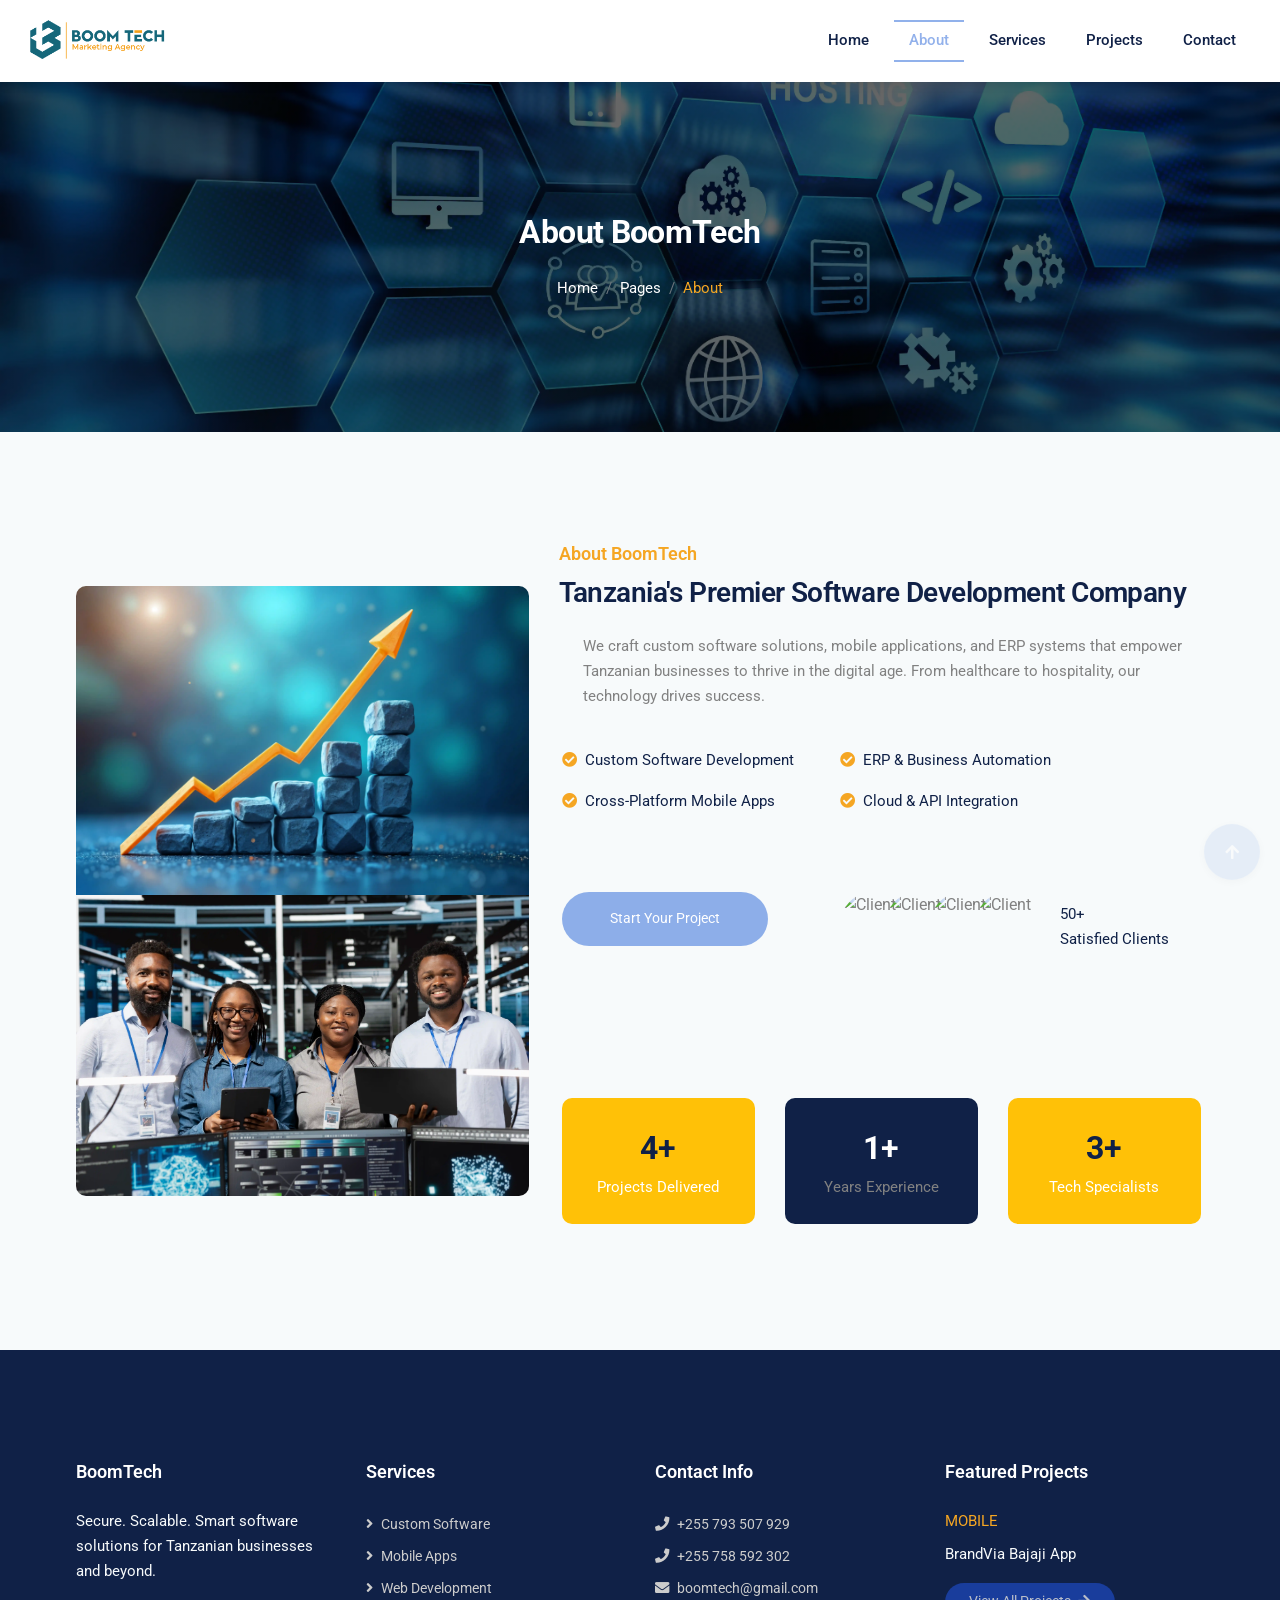
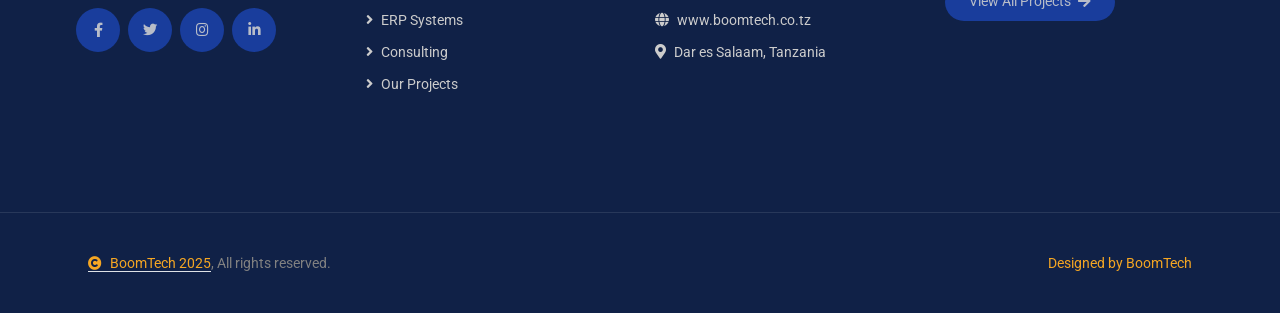
==== about.html @ 31d3eadc "Initial clean project" ====
<!DOCTYPE html>
<html lang="en">

<head>
    <meta charset="utf-8">
    <title>BoomTech - Software Development Company Tanzania</title>
    <meta content="width=device-width, initial-scale=1.0" name="viewport">
    <meta content="software development Tanzania, mobile apps, web development, ERP systems, custom software, BoomTech" name="keywords">
    <meta content="BoomTech provides custom software solutions, mobile applications, ERP systems, and web development for Tanzanian businesses in healthcare, education, hospitality, and more." name="description">

    <!-- Google Web Fonts -->
    <link rel="preconnect" href="https://fonts.googleapis.com">
    <link rel="preconnect" href="https://fonts.gstatic.com" crossorigin>
    <link href="https://fonts.googleapis.com/css2?family=Open+Sans:wght@400;500;600;700&family=Roboto:wght@400;500;700&display=swap" rel="stylesheet"> 

    <!-- Icon Font Stylesheet -->
    <link rel="stylesheet" href="https://use.fontawesome.com/releases/v5.15.4/css/all.css"/>
    <link href="https://cdn.jsdelivr.net/npm/bootstrap-icons@1.4.1/font/bootstrap-icons.css" rel="stylesheet">

    <!-- Libraries Stylesheet -->
    <link rel="stylesheet" href="https://cdnjs.cloudflare.com/ajax/libs/animate.css/4.1.1/animate.min.css"/>
    <link href="lib/animate/animate.min.css" rel="stylesheet">
    <link href="lib/owlcarousel/assets/owl.carousel.min.css" rel="stylesheet">
    <link href="lib/lightbox/css/lightbox.min.css" rel="stylesheet">

    <!-- Customized Bootstrap Stylesheet -->
    <link href="css/bootstrap.min.css" rel="stylesheet">

    <!-- Template Stylesheet -->
    <link href="css/style.css" rel="stylesheet">
</head>

<body>


    <!-- Spinner Start -->
    <div id="spinner" class="show bg-white position-fixed translate-middle w-100 vh-100 top-50 start-50 d-flex align-items-center justify-content-center">
        <div class="spinner-border text-primary" style="width: 3rem; height: 3rem;" role="status">
            <span class="sr-only">Loading...</span>
        </div>
    </div>
    <!-- Spinner End -->



    <!-- ====================== NAVBAR ====================== -->
    <div class="container-fluid sticky-top px-0">
        <div class="position-absolute bg-dark" style="left:0;top:0;width:100%;height:100%;"></div>
        <div class="container px-0">
            <nav class="navbar navbar-expand-lg navbar-dark bg-white py-3 px-4">
                <a href="index.html" class="navbar-brand p-0">
                    <img src="img/picha1.png" alt="BoomTech Logo" class="picha1">
                </a>
                <button class="navbar-toggler" type="button" data-bs-toggle="collapse" data-bs-target="#navbarCollapse">
                    <span class="fa fa-bars"></span>
                </button>
                <div class="collapse navbar-collapse" id="navbarCollapse">
                    <div class="navbar-nav ms-auto py-0">
                        <a href="index.html" class="nav-item nav-link">Home</a>
                        <a href="about.html" class="nav-item nav-link active">About</a>
                        <a href="service.html" class="nav-item nav-link">Services</a>
                        <a href="project.html" class="nav-item nav-link">Projects</a>
                        <a href="contact.html" class="nav-item nav-link">Contact</a>
                    </div>
                </div>
            </nav>
        </div>
    </div>
    <!-- ====================== NAVBAR END ====================== -->


<!-- Header Start -->
<div class="container-fluid bg-breadcrumb"
     style="
        background: linear-gradient(rgba(0,0,0,0.6), rgba(0,0,0,0.6)),
                    url('img/about-bg.webp') center center / cover no-repeat;
        min-height: 350px;
        width: 100%;
        display: flex;
        align-items: center;
        justify-content: center;
        position: relative;
     ">

    <!-- Content -->
    <div class="container text-center py-5"
         style="
            max-width: 900px;
            position: relative;
            z-index: 2;
         ">
        
        <h4 class="text-white display-4 mb-4 wow fadeInDown" data-wow-delay="0.1s">
            About BoomTech
        </h4>

        <ol class="breadcrumb justify-content-center mb-0 wow fadeInDown"
            data-wow-delay="0.3s"
            style="background: transparent;">
            <li class="breadcrumb-item"><a href="index.html" class="text-white">Home</a></li>
            <li class="breadcrumb-item"><a href="#" class="text-white">Pages</a></li>
            <li class="breadcrumb-item active text-primary">About</li>
        </ol>

    </div>
</div>
<!-- Header End -->


    <!-- About Start -->
    <div class="container-fluid about bg-light py-5">
        <div class="container py-5">
            <div class="row g-5 align-items-center">
                <div class="col-lg-6 col-xl-5 wow fadeInLeft" data-wow-delay="0.1s">
                    <div class="about-img">
                        <img src="img/about-3.webp" class="img-fluid w-100 rounded-top bg-white" alt="BoomTech Development">
                        <img src="img/about-2.webp" class="img-fluid w-100 rounded-bottom" alt="Software Solutions">
                    </div>
                </div>
                <div class="col-lg-6 col-xl-7 wow fadeInRight" data-wow-delay="0.3s">
                    <h4 class="text-primary">About BoomTech</h4>
                    <h1 class="display-5 mb-4">Tanzania's Premier Software Development Company</h1>
                    <p class="text ps-4 mb-4">We craft custom software solutions, mobile applications, and ERP systems that empower Tanzanian businesses to thrive in the digital age. From healthcare to hospitality, our technology drives success.</p>
                    <div class="row g-4 justify-content-between mb-5">
                        <div class="col-lg-6 col-xl-5">
                            <p class="text-dark"><i class="fas fa-check-circle text-primary me-1"></i> Custom Software Development</p>
                            <p class="text-dark mb-0"><i class="fas fa-check-circle text-primary me-1"></i> Cross-Platform Mobile Apps</p>
                        </div>
                        <div class="col-lg-6 col-xl-7">
                            <p class="text-dark"><i class="fas fa-check-circle text-primary me-1"></i> ERP & Business Automation</p>
                            <p class="text-dark mb-0"><i class="fas fa-check-circle text-primary me-1"></i> Cloud & API Integration</p>
                        </div>
                    </div>
                    <div class="row g-4 justify-content-between mb-5">
                        <div class="col-xl-5"><a href="contact.html" class="btn btn-primary rounded-pill py-3 px-5">Start Your Project</a></div>
                        <div class="col-xl-7 mb-5">
                            <div class="about-customer d-flex position-relative">
                                <img src="img/team-1.jpg" class="img-fluid btn-xl-square position-absolute" style="left: 0; top: 0;" alt="Client">
                                <img src="img/team-2.jpg" class="img-fluid btn-xl-square position-absolute" style="left: 45px; top: 0;" alt="Client">
                                <img src="img/team-3.jpg" class="img-fluid btn-xl-square position-absolute" style="left: 90px; top: 0;" alt="Client">
                                <img src="img/team-4.jpg" class="img-fluid btn-xl-square position-absolute" style="left: 135px; top: 0;" alt="Client">
                                <div class="position-absolute text-dark" style="left: 220px; top: 10px;">
                                    <p class="mb-0">50+</p>
                                    <p class="mb-0">Satisfied Clients</p>
                                </div>
                            </div>
                        </div>
                    </div>
                    <div class="row g-4 text-center align-items-center justify-content-center">
                        <div class="col-sm-4">
                            <div class="bg-primary rounded p-4">
                                <div class="d-flex align-items-center justify-content-center">
                                    <span class="counter-value fs-1 fw-bold text-dark" data-toggle="counter-up">25</span>
                                    <h4 class="text-dark fs-1 mb-0" style="font-weight: 600; font-size: 25px;">+</h4>
                                </div>
                                <div class="w-100 d-flex align-items-center justify-content-center">
                                    <p class="text-white mb-0">Projects Delivered</p>
                                </div>
                            </div>
                        </div>
                        <div class="col-sm-4">
                            <div class="bg-dark rounded p-4">
                                <div class="d-flex align-items-center justify-content-center">
                                    <span class="counter-value fs-1 fw-bold text-white" data-toggle="counter-up">5</span>
                                    <h4 class="text-white fs-1 mb-0" style="font-weight: 600; font-size: 25px;">+</h4>
                                </div>
                                <div class="w-100 d-flex align-items-center justify-content-center">
                                    <p class="mb-0">Years Experience</p>
                                </div>
                            </div>
                        </div>
                        <div class="col-sm-4">
                            <div class="bg-primary rounded p-4">
                                <div class="d-flex align-items-center justify-content-center">
                                    <span class="counter-value fs-1 fw-bold text-dark" data-toggle="counter-up">15</span>
                                    <h4 class="text-dark fs-1 mb-0" style="font-weight: 600; font-size: 25px;">+</h4>
                                </div>
                                <div class="w-100 d-flex align-items-center justify-content-center">
                                    <p class="text-white mb-0">Tech Specialists</p>
                                </div>
                            </div>
                        </div>
                    </div>
                </div>
            </div>
        </div>
    </div>
    <!-- About End -->

 

    <!-- Footer Start -->
    <div class="container-fluid footer py-5 wow fadeIn" data-wow-delay="0.2s">
        <div class="container py-5">
            <div class="row g-5">
                <div class="col-md-6 col-lg-6 col-xl-3">
                    <div class="footer-item d-flex flex-column">
                        <div class="footer-item">
                            <h4 class="text-white mb-4">BoomTech</h4>
                            <p class="text-light mb-4">Secure. Scalable. Smart software solutions for Tanzanian businesses and beyond.</p>
                            <div class="d-flex align-items-center">
                                <a class="btn btn-light btn-md-square me-2" href="#"><i class="fab fa-facebook-f"></i></a>
                                <a class="btn btn-light btn-md-square me-2" href="#"><i class="fab fa-twitter"></i></a>
                                <a class="btn btn-light btn-md-square me-2" href="https://instagram.com/brandingbay" target="_blank"><i class="fab fa-instagram"></i></a>
                                <a class="btn btn-light btn-md-square me-0" href="#"><i class="fab fa-linkedin-in"></i></a>
                            </div>
                        </div>
                    </div>
                </div>
                <div class="col-md-6 col-lg-6 col-xl-3">
                    <div class="footer-item d-flex flex-column">
                        <h4 class="text-white mb-4">Services</h4>
                        <a href="service.html"><i class="fas fa-angle-right me-2"></i>Custom Software</a>
                        <a href="service.html"><i class="fas fa-angle-right me-2"></i>Mobile Apps</a>
                        <a href="service.html"><i class="fas fa-angle-right me-2"></i>Web Development</a>
                        <a href="service.html"><i class="fas fa-angle-right me-2"></i>ERP Systems</a>
                        <a href="service.html"><i class="fas fa-angle-right me-2"></i>Consulting</a>
                        <a href="project.html"><i class="fas fa-angle-right me-2"></i>Our Projects</a>
                    </div>
                </div>
                <div class="col-md-6 col-lg-6 col-xl-3">
                    <div class="footer-item d-flex flex-column">
                        <h4 class="text-white mb-4">Contact Info</h4>
                        <a href="tel:+255743157929"><i class="fas fa-phone me-2"></i>+255 793 507 929</a>
                        <a href="tel:+255758592302"><i class="fas fa-phone me-2"></i>+255 758 592 302</a>
                        <a href="mailto:boomtech@gmail.com"><i class="fas fa-envelope me-2"></i>boomtech@gmail.com</a>
                        <a href="https://www.boomtech.co.tz" target="_blank"><i class="fas fa-globe me-2"></i>www.boomtech.co.tz</a>
                        <a href="#" class="mb-3"><i class="fas fa-map-marker-alt me-2"></i>Dar es Salaam, Tanzania</a>
                    </div>
                </div>
                <div class="col-md-6 col-lg-6 col-xl-3">
                    <div class="footer-item-post d-flex flex-column">
                        <h4 class="text-white mb-4">Featured Projects</h4>
                        <div class="d-flex flex-column mb-3">
                            <p class="text-uppercase text-primary mb-2">Mobile</p>
                            <a href="project.html" class="text-light">BrandVia Bajaji App</a>
                        </div>
                       
                        <div class="footer-btn text-start">
                            <a href="project.html" class="btn btn-light rounded-pill px-4">View All Projects <i class="fas fa-arrow-right ms-1"></i></a>
                        </div>
                    </div>
                </div>
            </div>
        </div>
    </div>
    <!-- Footer End -->

    <!-- Copyright Start -->
    <div class="container-fluid copyright py-4">
        <div class="container">
            <div class="row g-4 align-items-center">
                <div class="col-md-6 text-center text-md-start mb-md-0">
                    <span class="text-body"><a href="#" class="border-bottom text-primary"><i class="fas fa-copyright me-2"></i>BoomTech 2025</a>, All rights reserved.</span>
                </div>
                <div class="col-md-6 text-center text-md-end text-body">
                    <span class="text-primary">Designed by BoomTech</span>
                </div>
            </div>
        </div>
    </div>
    <!-- Copyright End -->

    <!-- Back to Top -->
    <a href="#" class="btn btn-primary btn-lg-square back-to-top"><i class="fas fa-arrow-up"></i></a>   

    <!-- JavaScript Libraries -->
    <script src="https://ajax.googleapis.com/ajax/libs/jquery/3.6.4/jquery.min.js"></script>
    <script src="https://cdn.jsdelivr.net/npm/bootstrap@5.0.0/dist/js/bootstrap.bundle.min.js"></script>
    <script src="lib/wow/wow.min.js"></script>
    <script src="lib/easing/easing.min.js"></script>
    <script src="lib/waypoints/waypoints.min.js"></script>
    <script src="lib/counterup/counterup.min.js"></script>
    <script src="lib/owlcarousel/owl.carousel.min.js"></script>
    <script src="lib/lightbox/js/lightbox.min.js"></script>
    
    <!-- Template Javascript -->
    <script src="js/main.js"></script>
</body>

</html>
---- css/style.css ----
/*** Spinner Start ***/
.picha1 {
    height: 50px;
    width: auto;
    max-height: 60px;
    object-fit: contain;
    transition: height 0.3s ease;
}

@media (max-width: 768px) {
    .picha1 {
        height: 40px;
        max-height: 50px;
    }
}
/*** Spinner End ***/

#spinner {
    opacity: 0;
    visibility: hidden;
    transition: opacity .5s ease-out, visibility 0s linear .5s;
    z-index: 99999;
    position: fixed;
    top: 0;
    left: 0;
    width: 100%;
    height: 100%;
    background: rgba(255, 255, 255, 0.9);
    display: flex;
    align-items: center;
    justify-content: center;
}

#spinner.show {
    visibility: visible;
    opacity: 1;
    transition: opacity .5s ease-out, visibility 0s linear 0s;
}

.back-to-top {
    position: fixed;
    right: 20px;
    bottom: 20px;
    width: 45px;
    height: 45px;
    display: flex;
    align-items: center;
    justify-content: center;
    background: var(--bs-primary);
    color: white;
    border-radius: 50%;
    font-size: 1.1rem;
    transition: 0.5s;
    z-index: 99;
    box-shadow: 0 2px 10px rgba(0,0,0,0.2);
}

.back-to-top:hover {
    background: var(--bs-dark);
    transform: translateY(-3px);
}

/*** Button Start ***/
/* Override primary color to orange */
:root {
    --bs-primary: #2564d880 !important;
}

.btn {
    font-weight: 600;
    transition: .5s;
    font-size: 0.9rem;
    padding: 0.5rem 1.2rem;
    border-radius: 50px;
}

.btn-square { width: 32px; height: 32px; }
.btn-sm-square { width: 34px; height: 34px; }
.btn-md-square { width: 44px; height: 44px; }
.btn-lg-square { width: 56px; height: 56px; }
.btn-xl-square { width: 66px; height: 66px; }

.btn-square,
.btn-sm-square,
.btn-md-square,
.btn-lg-square,
.btn-xl-square {
    padding: 0;
    display: flex;
    align-items: center;
    justify-content: center;
    font-weight: normal;
    border-radius: 50%;
    font-size: 1rem;
}

.btn.btn-primary,
.btn.btn-dark,
.btn.btn-light {
    font-family: 'Roboto', sans-serif;
    border: none;
    font-weight: 400;
    transition: 0.5s;
}

.btn.btn-primary { background: var(--bs-primary) !important; color: white !important; }
.btn.btn-primary:hover { background: var(--bs-dark) !important; color: white !important; }

.btn.btn-dark { background: var(--bs-dark) !important; color: white !important; }
.btn.btn-dark:hover { background: white !important; color: var(--bs-dark) !important; }

.btn.btn-light { background: var(--bs-primary) !important; color: white !important; }
.btn.btn-light:hover { background: white !important; color: var(--bs-dark) !important; }
/*** Button End ***/

/*** Topbar Start ***/
.topbar {
    width: 100vw;
    margin-left: calc(-50vw + 50%);
    left: 50%;
    transform: translateX(-50%);
    padding: 8px 20px;
    background: var(--bs-dark) !important;
    display: flex;
    align-items: center;
    justify-content: space-between;
    z-index: 1000;
    color: white;
    font-size: 0.85rem;
}

.topbar .contact-info {
    display: flex;
    align-items: center;
    gap: 15px;
    flex-wrap: wrap;
}

.topbar .contact-info i {
    color: var(--bs-primary);
    margin-right: 6px;
    font-size: 1rem;
}

.topbar .social-links {
    display: flex;
    gap: 12px;
}

.topbar .social-links a {
    color: rgba(255, 255, 255, 0.7);
    font-size: 1.05rem;
    transition: all 0.3s;
    opacity: 0.8;
}

.topbar .social-links a:hover {
    color: var(--bs-primary);
    opacity: 1;
}

@media (max-width: 768px) {
    .topbar {
        flex-direction: column;
        text-align: center;
        padding: 12px 15px;
        gap: 10px;
    }
    .topbar .contact-info,
    .topbar .social-links {
        justify-content: center;
        width: 100%;
    }
}
/*** Topbar End ***/

/*** Navbar ***/
.sticky-top,
.sticky-top .container {
    transition: 0.5s !important;
}

.navbar {
    background: white !important;
    padding: 15px 0;
    box-shadow: 0 2px 10px rgba(0,0,0,0.1);
}

.navbar .navbar-brand {
    margin: 0;
    padding: 0;
}

.navbar .navbar-nav .nav-link {
    color: var(--bs-dark) !important;
    font-weight: 500;
    padding: 8px 15px !important;
    font-size: 0.95rem;
}

.navbar .nav-item {
    margin: 0 5px !important;
    position: relative;
}

.navbar .nav-item::before,
.navbar .nav-item::after {
    content: "";
    position: absolute;
    width: 0;
    height: 0;
    border: 0px solid var(--bs-primary);
    transition: 0.5s;
}

.navbar .nav-item::before { top: 0; left: 0; }
.navbar .nav-item::after { bottom: 0; right: 0; }

.navbar .nav-item:hover::before,
.navbar .nav-item:hover::after,
.navbar .nav-item.active::before,
.navbar .nav-item.active::after {
    width: 100%;
    border-width: 1px;
}

.navbar .nav-link:hover,
.navbar .nav-link.active {
    color: var(--bs-primary) !important;
}

.navbar .dropdown-toggle::after {
    border: none;
    content: "\f107" !important;
    font-family: "Font Awesome 5 Free";
    font-weight: 600;
    vertical-align: middle;
}

@media (min-width: 992px) {
    .navbar .dropdown-menu {
        display: block;
        visibility: hidden;
        opacity: 0;
        top: 100%;
        margin-top: 20px !important;
        transform: rotateX(-75deg);
        transform-origin: 0% 0%;
        transition: .5s;
        border-radius: 10px;
        border: 0;
        z-index: 9;
    }
    .navbar .nav-item:hover .dropdown-menu {
        visibility: visible;
        opacity: 1;
        transform: rotateX(0deg);
        background: var(--bs-light) !important;
    }
}

@media (max-width: 991px) {
    .navbar .nav-link {
        margin: 8px 0 !important;
        text-align: center;
        font-size: 0.95rem;
    }
    .navbar-collapse {
        background: white;
        margin-top: 15px;
        padding: 15px;
        border-radius: 10px;
        box-shadow: 0 5px 15px rgba(0,0,0,0.1);
    }
    .navbar .dropdown-menu {
        margin-top: 10px !important;
        background: #f8f9fa !important;
    }
}

.navbar .navbar-toggler {
    padding: 8px 12px;
    background: var(--bs-primary);
    color: white;
    border: none;
    border-radius: 5px;
    font-size: 1.1rem;
}

#searchModal .modal-content {
    background: rgba(250, 250, 250, .6);
    border-radius: 15px;
}
/*** Navbar End ***/

/*** Carousel Header Start ***/
.header-carousel .header-carousel-item {
    position: relative;
    overflow: hidden;
    min-height: 70vh;
}

.header-carousel-item img {
    width: 100%;
    height: 100%;
    object-fit: cover;
}

.header-carousel .carousel-caption {
    position: absolute;
    top: 50%;
    left: 5%;
    transform: translateY(-50%);
    width: 90%;
    max-width: 700px;
    text-align: left;
    z-index: 9;
    padding: 15px 0;
}

.header-carousel .carousel-caption h1 {
    font-size: clamp(1.65rem, 4vw, 2.5rem);
    font-weight: 700;
    margin-bottom: 0.875rem;
    line-height: 1.25;
    color: #fff;
    letter-spacing: -0.02em;
    text-align: left;
}

.header-carousel .carousel-caption p {
    font-size: clamp(0.9rem, 2.2vw, 1rem);
    margin-bottom: 1.25rem;
    line-height: 1.6;
    color: #f4f4f4;
    word-wrap: break-word;
    overflow-wrap: break-word;
    hyphens: auto;
    text-align: left;
}

.header-carousel .carousel-caption .btn {
    font-size: clamp(0.75rem, 1.6vw, 0.85rem) !important;
    padding: 0.45rem 1.1rem !important;
    margin-right: 0.5rem;
    margin-bottom: 0.5rem;
}

/* Owl navigation buttons */
.owl-prev, .owl-next {
    position: absolute;
    top: 50%;
    transform: translateY(-50%);
    width: 60px;
    height: 60px;
    background: rgba(245, 166, 35, 0.7) !important;
    color: white !important;
    border-radius: 50%;
    display: flex;
    align-items: center;
    justify-content: center;
    font-size: 1.5rem;
    transition: 0.5s;
    z-index: 10;
    opacity: 0.8;
    backdrop-filter: blur(5px);
}

.owl-prev { left: 30px; }
.owl-next { right: 30px; }
.owl-prev:hover, .owl-next:hover { 
    background: rgba(16, 33, 71, 0.8) !important;
    opacity: 1;
}

/* Tablets */
@media (max-width: 992px) {
    .header-carousel .header-carousel-item { min-height: 55vh; }
    .carousel-caption { left: 5%; width: 90%; }
    .header-carousel .carousel-caption h1 { font-size: clamp(1.5rem, 4vw, 2rem); }
    .header-carousel .carousel-caption p { font-size: clamp(0.85rem, 2vw, 0.95rem); }
    .header-carousel .carousel-caption .btn { 
        font-size: 0.75rem !important; 
        padding: 0.4rem 0.95rem !important; 
    }
    .owl-prev, .owl-next { 
        width: 50px; 
        height: 50px; 
        font-size: 1.2rem;
        opacity: 0.8;
    }
    .owl-prev { left: 15px; }
    .owl-next { right: 15px; }
}

/* Mobile - UPDATED HEIGHT AND POSITIONING */
@media (max-width: 768px) {
    .header-carousel .header-carousel-item { 
        min-height: 50vh !important;
        height: auto;
    }
    
    .header-carousel-item img {
        height: 100% !important;
        min-height: 50vh;
        object-fit: cover;
    }
    
    /* Move text to bottom and remove background */
    .header-carousel .carousel-caption {
        top: auto !important;
        bottom: 10% !important;
        transform: none !important;
        left: 5%;
        width: 90%;
        padding: 0 !important;
    }
    
    /* Remove background and border completely */
    .header-carousel .carousel-caption-inner {
        padding: 0 !important;
        background: transparent !important;
        border-radius: 0 !important;
        backdrop-filter: none !important;
    }
    
    .header-carousel .carousel-caption h1 { 
        font-size: clamp(1.4rem, 4.5vw, 1.8rem) !important;
        margin-bottom: 0.75rem !important;
        text-shadow: 2px 2px 4px rgba(0,0,0,0.5);
    }
    
    .header-carousel .carousel-caption p { 
        font-size: clamp(0.85rem, 3vw, 0.95rem) !important;
        margin-bottom: 1rem !important;
        line-height: 1.5;
        text-shadow: 1px 1px 3px rgba(0,0,0,0.5);
    }
    
    /* Smaller, slightly rounded buttons */
    .header-carousel .carousel-caption .btn { 
        font-size: 0.75rem !important; 
        padding: 0.35rem 0.9rem !important; 
        border-radius: 20px !important;
        margin-right: 0.4rem;
        margin-bottom: 0.4rem;
        line-height: 1.3;
        display: inline-block;
        width: auto;
    }
}

/* Extra small phones */
@media (max-width: 576px) {
    .header-carousel .header-carousel-item { 
        min-height: 45vh !important;
    }
    
    .header-carousel .carousel-caption {
        bottom: 8% !important;
    }
    
    .header-carousel .carousel-caption h1 { 
        font-size: clamp(1.3rem, 5vw, 1.6rem) !important;
        margin-bottom: 0.5rem !important;
    }
    
    .header-carousel .carousel-caption p { 
        font-size: clamp(0.8rem, 3.2vw, 0.9rem) !important;
        margin-bottom: 0.8rem !important;
    }
    
    .header-carousel .carousel-caption .btn { 
        font-size: 0.7rem !important; 
        padding: 0.3rem 0.8rem !important; 
        border-radius: 18px !important;
        margin-right: 0.3rem;
        margin-bottom: 0.3rem;
    }
}

/* Very small phones */
@media (max-width: 480px) {
    .header-carousel .header-carousel-item { 
        min-height: 40vh !important;
    }
    
    .header-carousel .carousel-caption {
        bottom: 5% !important;
    }
    
    .header-carousel .carousel-caption .btn { 
        font-size: 0.65rem !important; 
        padding: 0.25rem 0.7rem !important; 
        border-radius: 15px !important;
        display: inline-block;
        width: auto;
        max-width: 48%;
    }
}

/* Tablet specific improvements */
@media (min-width: 768px) and (max-width: 992px) {
    .service-item, .team-item, .blog-item {
        margin-bottom: 30px;
    }
    .carousel-caption { left: 3% !important; width: 94% !important; }
}

/*** Carousel End ***/

/*** Animations - LIGHTWEIGHT & FAST ***/
.header-carousel .header-carousel-item::after {
    content: "";
    position: absolute;
    width: 100%;
    height: 100%;
    top: 0;
    left: 0;
    background: rgba(0, 0, 0, 0.4);
    z-index: 1 !important;
}

/* Single lightweight animation */
.header-carousel .header-carousel-item::before {
    content: "";
    position: absolute;
    width: 150px;
    height: 150px;
    top: -30px;
    right: -30px;
    border-radius: 50%;
    border: 25px solid rgba(245, 166, 35, 0.1);
    animation: simplePulse 6s ease-in-out infinite;
    background: transparent;
    z-index: 2 !important;
}

@keyframes simplePulse {
    0%, 100% { 
        transform: scale(1) rotate(0deg);
        opacity: 0.2;
    }
    50% { 
        transform: scale(1.1) rotate(180deg);
        opacity: 0.4;
    }
}

/* Remove all heavy animations for performance */
.header-carousel .header-carousel-item-img-1::before,
.header-carousel .header-carousel-item-img-2::before,
.header-carousel .header-carousel-item-img-3::before,
.header-carousel .header-carousel-item-img-1::after,
.header-carousel .header-carousel-item-img-2::after,
.header-carousel .header-carousel-item-img-3::after {
    display: none !important;
}

/* Remove animations on mobile for best performance */
@media (max-width: 768px) {
    .header-carousel .header-carousel-item::before {
        display: none !important;
    }
}
/*** Animations End ***/

/*** Images - Responsive & Sharp ***/
img {
    max-width: 100%;
    height: auto;
    display: block;
    object-fit: cover;
}

.service-img img,
.project-img img,
.blog-item .project-img img,
.team-img img {
    width: 100%;
    height: 280px;
    object-fit: cover;
    transition: transform 0.5s ease;
}

.service .service-item:hover .service-img img,
.project .project-carousel .project-item:hover .project-img img,
.blog .blog-item:hover .project-img img {
    transform: scale(1.1);
}

/*** Grid & Spacing ***/
.container, .container-fluid {
    padding-left: 15px;
    padding-right: 15px;
}

.row > * {
    padding: 15px;
}

@media (max-width: 768px) {
    .col-lg-4, .col-lg-3, .col-md-6 {
        margin-bottom: 30px;
    }
    .container { padding-left: 10px; padding-right: 10px; }
}

/* About Section Customer Images */
.about-customer {
    min-height: 80px;
    overflow-x: auto;
    overflow-y: hidden;
    padding-bottom: 10px;
}

.about-customer img {
    position: relative !important;
    left: auto !important;
    margin-right: 10px;
    flex-shrink: 0;
}

@media (min-width: 576px) {
    .about-customer {
        overflow: visible;
    }
    .about-customer img {
        position: absolute !important;
    }
    .about-customer img:nth-child(1) { left: 0 !important; }
    .about-customer img:nth-child(2) { left: 45px !important; }
    .about-customer img:nth-child(3) { left: 90px !important; }
    .about-customer img:nth-child(4) { left: 135px !important; }
}

@media (max-width: 575px) {
    .about-customer {
        display: flex;
        flex-direction: row;
        align-items: center;
    }
    .about-customer > div.position-absolute {
        position: relative !important;
        left: auto !important;
        top: auto !important;
        margin-left: 10px;
    }
}

/*** Typography ***/
body {
    font-family: 'Roboto', sans-serif;
    line-height: 1.65;
    font-size: 0.95rem;
}

h1 { font-size: 2rem; margin-bottom: 0.875rem; font-weight: 700; line-height: 1.2; letter-spacing: -0.02em; }
h2 { font-size: 1.65rem; margin-bottom: 0.75rem; font-weight: 600; line-height: 1.25; letter-spacing: -0.01em; }
h3 { font-size: 1.35rem; margin-bottom: 0.625rem; font-weight: 600; line-height: 1.3; }
h4 { font-size: 1.1rem; margin-bottom: 0.5rem; font-weight: 600; line-height: 1.35; }
h5 { font-size: 1rem; margin-bottom: 0.5rem; font-weight: 600; line-height: 1.4; }
h6 { font-size: 0.9rem; margin-bottom: 0.5rem; font-weight: 600; line-height: 1.4; }
p  { font-size: 0.95rem; margin-bottom: 1rem; line-height: 1.65; }

.display-1 { font-size: 3rem !important; line-height: 1.15; font-weight: 700; letter-spacing: -0.03em; }
.display-4 { font-size: 2rem !important; line-height: 1.2; font-weight: 700; letter-spacing: -0.02em; }
.display-5 { font-size: 1.75rem !important; line-height: 1.25; font-weight: 600; }

@media (max-width: 768px) {
    h1 { font-size: 1.65rem; }
    h2 { font-size: 1.35rem; }
    h3 { font-size: 1.15rem; }
    h4 { font-size: 1rem; }
    h5 { font-size: 0.95rem; }
    h6 { font-size: 0.85rem; }
    p  { font-size: 0.9rem; }
    .display-1 { font-size: 2rem !important; }
    .display-4 { font-size: 1.65rem !important; }
    .display-5 { font-size: 1.5rem !important; }
}

/*** Footer ***/
.footer {
    background: var(--bs-dark);
    color: #ccc;
    padding: 50px 0 20px;
}

.footer h4 {
    font-size: 1.1rem;
    font-weight: 600;
    margin-bottom: 1.25rem;
    color: #fff;
}

.footer .footer-item a {
    color: #ccc;
    transition: 0.3s;
    line-height: 32px;
    font-size: 0.9rem;
}

.footer .footer-item a:hover {
    color: var(--bs-primary);
    letter-spacing: 1px;
}

/* Social Media Icons */
.footer .btn-light,
.footer .btn-primary,
.team-item .btn-primary,
.topbar .btn-primary,
.topbar .btn-square {
    opacity: 0.7;
    transition: all 0.3s ease;
    background: rgba(35, 91, 245, 0.7) !important;
}

.footer .btn-light:hover,
.footer .btn-primary:hover,
.team-item .btn-primary:hover,
.topbar .btn-primary:hover,
.topbar .btn-square:hover {
    opacity: 1;
    transform: translateY(-2px);
    background: rgba(35, 74, 245, 0.9) !important;
}

.team-icon .btn-primary {
    opacity: 0.7;
    background: rgba(35, 91, 245, 0.7) !important;
    backdrop-filter: blur(5px);
}

.team-icon .btn-primary:hover {
    opacity: 1;
    background: rgba(35, 84, 245, 0.9) !important;
}

.copyright {
    border-top: 1px solid rgba(255,255,255,0.1);
    background: var(--bs-dark) !important;
    padding: 15px 0;
    font-size: 0.85rem;
    text-align: center;
}

@media (max-width: 768px) {
    .footer .col-md-4, .footer .col-md-3 {
        margin-bottom: 30px;
    }
}

/* Contact Page Map Responsive */
@media (max-width: 768px) {
    #map {
        height: 350px !important;
    }
}

@media (max-width: 576px) {
    #map {
        height: 300px !important;
    }
}

/* Navbar buttons responsive */
@media (max-width: 991px) {
    .navbar .d-flex.align-items-center {
        flex-direction: column;
        width: 100%;
        margin-top: 15px;
    }
    .navbar .d-flex.align-items-center .btn {
        width: 100%;
        margin: 5px 0;
    }
}

/* Form responsive improvements */
@media (max-width: 768px) {
    .form-floating {
        margin-bottom: 1rem;
    }
    .contact-highlight {
        padding: 20px !important;
    }
}

/* Service cards responsive spacing */
@media (min-width: 768px) and (max-width: 992px) {
    .service .row {
        justify-content: center;
    }
    .service-item {
        max-width: 100%;
    }
}

/* Button responsive improvements */
@media (max-width: 576px) {
    .btn {
        padding: 0.5rem 1rem;
        font-size: 0.85rem;
    }
    .btn-lg, .btn-xl {
        padding: 0.6rem 1.2rem;
        font-size: 0.95rem;
    }
}

/* Image responsive improvements */
@media (max-width: 768px) {
    .service-img img,
    .project-img img,
    .blog-item .project-img img,
    .team-img img {
        height: 220px;
    }
}

/* Stats cards responsive */
@media (max-width: 576px) {
    .col-sm-4 {
        margin-bottom: 15px;
    }
}

/* Carousel buttons on mobile */
@media (max-width: 768px) {
    .owl-prev, .owl-next {
        width: 40px !important;
        height: 40px !important;
        font-size: 1rem !important;
        opacity: 0.8;
    }
    .owl-prev { left: 10px !important; }
    .owl-next { right: 10px !important; }
}

/* Text overflow prevention */
@media (max-width: 768px) {
    h1, h2, h3, h4, h5, h6 {
        word-wrap: break-word;
        overflow-wrap: break-word;
    }
    .display-1, .display-4 {
        font-size: clamp(1.35rem, 5vw, 2rem) !important;
    }
}

/* Bootstrap font-size utilities */
.fs-1 { font-size: 2rem !important; }
.fs-2 { font-size: 1.65rem !important; }
.fs-3 { font-size: 1.35rem !important; }
.fs-4 { font-size: 1.1rem !important; }
.fs-5 { font-size: 0.95rem !important; }
.fs-6 { font-size: 0.85rem !important; }

.small {
    font-size: 0.85rem !important;
    line-height: 1.5;
}

@media (max-width: 768px) {
    .fs-1 { font-size: 1.65rem !important; }
    .fs-2 { font-size: 1.35rem !important; }
    .fs-3 { font-size: 1.15rem !important; }
    .fs-4 { font-size: 1rem !important; }
    .fs-5 { font-size: 0.9rem !important; }
    .fs-6 { font-size: 0.8rem !important; }
    .small { font-size: 0.8rem !important; }
}

/* Additional typography refinements */
.service-content h4,
.project-content h4,
.blog-item h4,
.team-content h4 {
    font-size: 1.1rem;
    line-height: 1.4;
}

.service-content p,
.project-content p,
.blog-item p {
    font-size: 0.9rem;
    line-height: 1.6;
}

@media (max-width: 768px) {
    .service-content h4,
    .project-content h4,
    .blog-item h4,
    .team-content h4 {
        font-size: 1rem;
    }
    
    .service-content p,
    .project-content p,
    .blog-item p {
        font-size: 0.85rem;
    }
}

/*** Global Reset ***/
* {
    box-sizing: border-box;
    margin: 0;
    padding: 0;
}

a { text-decoration: none; }
ul { list-style: none; }



/* --- BOOM TECH PROFESSIONAL FINAL REFINEMENTS --- */

:root {
    --brand-teal: #007B9D;    /* Main Teal */
    --brand-petrol: #003B4F;  /* Dark Blue */
    --brand-orange: #F48C24;  /* Energy Orange */
}

/* Color Helpers */
.text-teal { color: var(--brand-teal) !important; }
.text-petrol { color: var(--brand-petrol) !important; }
.text-orange { color: var(--brand-orange) !important; }

/* About Section Frames */
.about-img-container {
    position: relative;
    padding: 0 30px 30px 0;
}

.about-img-frame {
    position: relative;
    z-index: 2;
}

.about-img-frame::before {
    content: '';
    position: absolute;
    top: 30px;
    left: 30px;
    width: 100%;
    height: 100%;
    border: 12px solid var(--brand-teal);
    z-index: -1;
    border-radius: 4px;
}

/* Glassmorphism Badge */
.experience-glass-card {
    position: absolute;
    bottom: -10px;
    right: 40px;
    background: rgba(255, 255, 255, 0.85);
    backdrop-filter: blur(15px);
    border: 1px solid rgba(0, 123, 157, 0.2);
    padding: 25px 35px;
    border-radius: 12px;
    z-index: 10;
}

.glass-num {
    font-size: 2.8rem;
    font-weight: 800;
    color: var(--brand-teal);
    line-height: 1;
    margin-right: 15px;
}

.glass-text {
    font-size: 0.85rem;
    font-weight: 700;
    color: var(--brand-petrol);
    text-transform: uppercase;
    line-height: 1.2;
}

/* Value Icons */
.value-icon-wrap {
    width: 45px;
    height: 45px;
    background: var(--brand-teal);
    color: white;
    border-radius: 50%;
    display: flex;
    align-items: center;
    justify-content: center;
    font-size: 1.1rem;
    box-shadow: 0 4px 15px rgba(0, 123, 157, 0.2);
}

/* Service Card Refresh */
.modern-service-card {
    background: #ffffff;
    border-radius: 12px;
    border: 1px solid rgba(0, 59, 79, 0.05);
    transition: all 0.4s ease;
    overflow: hidden;
}

.modern-service-card:hover {
    transform: translateY(-10px);
    box-shadow: 0 20px 40px rgba(0, 59, 79, 0.1) !important;
    border-color: var(--brand-teal);
}

.card-img-top {
    position: relative;
    overflow: hidden;
    height: 180px;
}

.card-img-top img {
    width: 100%;
    height: 100%;
    object-fit: cover;
    transition: 0.6s ease;
}

.modern-service-card:hover .card-img-top img {
    transform: scale(1.15);
    filter: brightness(0.6);
}

.card-icon-overlay {
    position: absolute;
    top: 50%;
    left: 50%;
    transform: translate(-50%, -50%) scale(0);
    width: 55px;
    height: 55px;
    background: var(--brand-orange);
    color: white;
    border-radius: 50%;
    display: flex;
    align-items: center;
    justify-content: center;
    font-size: 1.4rem;
    transition: 0.4s;
    z-index: 5;
}

.modern-service-card:hover .card-icon-overlay {
    transform: translate(-50%, -50%) scale(1);
}

.service-link {
    color: var(--brand-teal);
    font-weight: 700;
    text-decoration: none;
    font-size: 0.9rem;
    transition: 0.3s;
}

.service-link:hover {
    color: var(--brand-orange);
}

/* Button & Shadow */
.btn-teal-solid {
    background: var(--brand-teal);
    color: white;
    border: none;
    transition: 0.3s;
}

.btn-teal-solid:hover {
    background: var(--brand-petrol);
    color: white;
    transform: translateY(-2px);
}
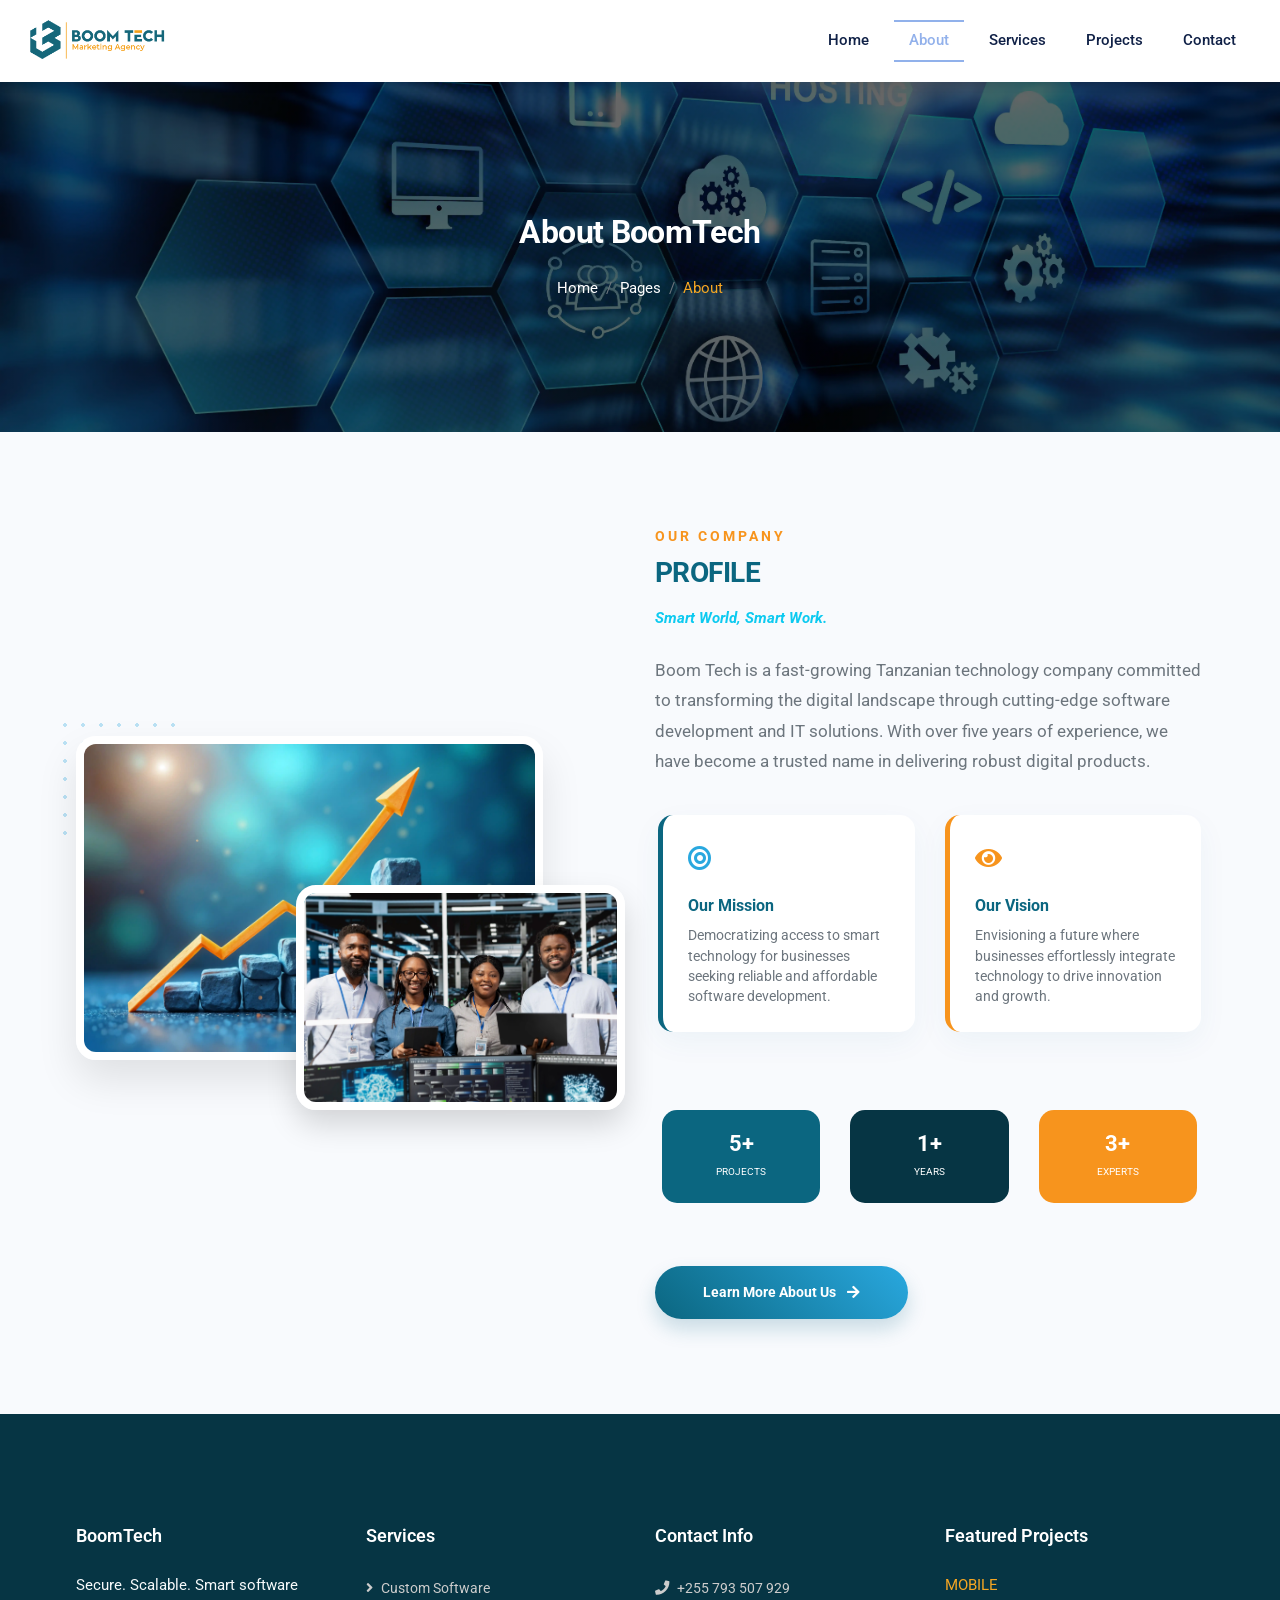
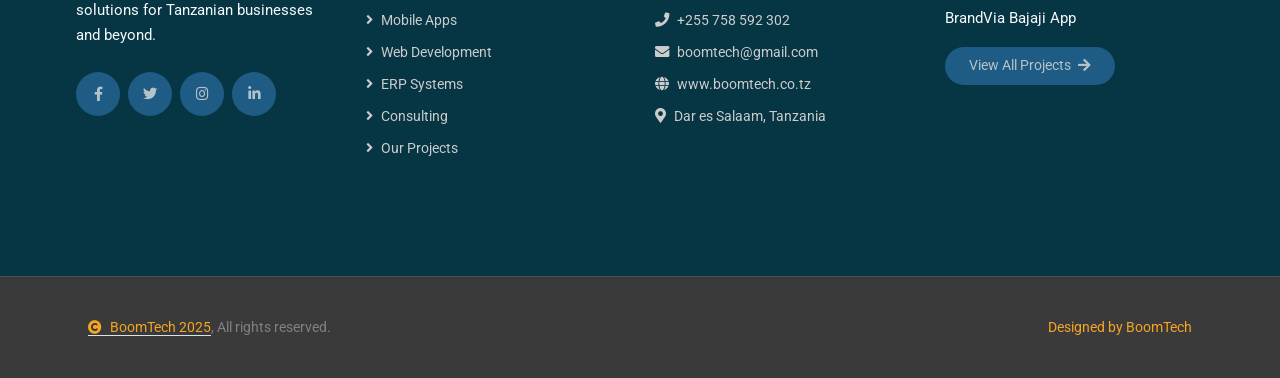
==== commit 3a15a601: "Updated website design" ====
--- a/about.html
+++ b/about.html
@@ -105,89 +105,164 @@
     </div>
 </div>
 <!-- Header End -->
-
-
-    <!-- About Start -->
-    <div class="container-fluid about bg-light py-5">
-        <div class="container py-5">
-            <div class="row g-5 align-items-center">
-                <div class="col-lg-6 col-xl-5 wow fadeInLeft" data-wow-delay="0.1s">
-                    <div class="about-img">
-                        <img src="img/about-3.webp" class="img-fluid w-100 rounded-top bg-white" alt="BoomTech Development">
-                        <img src="img/about-2.webp" class="img-fluid w-100 rounded-bottom" alt="Software Solutions">
-                    </div>
-                </div>
-                <div class="col-lg-6 col-xl-7 wow fadeInRight" data-wow-delay="0.3s">
-                    <h4 class="text-primary">About BoomTech</h4>
-                    <h1 class="display-5 mb-4">Tanzania's Premier Software Development Company</h1>
-                    <p class="text ps-4 mb-4">We craft custom software solutions, mobile applications, and ERP systems that empower Tanzanian businesses to thrive in the digital age. From healthcare to hospitality, our technology drives success.</p>
-                    <div class="row g-4 justify-content-between mb-5">
-                        <div class="col-lg-6 col-xl-5">
-                            <p class="text-dark"><i class="fas fa-check-circle text-primary me-1"></i> Custom Software Development</p>
-                            <p class="text-dark mb-0"><i class="fas fa-check-circle text-primary me-1"></i> Cross-Platform Mobile Apps</p>
-                        </div>
-                        <div class="col-lg-6 col-xl-7">
-                            <p class="text-dark"><i class="fas fa-check-circle text-primary me-1"></i> ERP & Business Automation</p>
-                            <p class="text-dark mb-0"><i class="fas fa-check-circle text-primary me-1"></i> Cloud & API Integration</p>
-                        </div>
-                    </div>
-                    <div class="row g-4 justify-content-between mb-5">
-                        <div class="col-xl-5"><a href="contact.html" class="btn btn-primary rounded-pill py-3 px-5">Start Your Project</a></div>
-                        <div class="col-xl-7 mb-5">
-                            <div class="about-customer d-flex position-relative">
-                                <img src="img/team-1.jpg" class="img-fluid btn-xl-square position-absolute" style="left: 0; top: 0;" alt="Client">
-                                <img src="img/team-2.jpg" class="img-fluid btn-xl-square position-absolute" style="left: 45px; top: 0;" alt="Client">
-                                <img src="img/team-3.jpg" class="img-fluid btn-xl-square position-absolute" style="left: 90px; top: 0;" alt="Client">
-                                <img src="img/team-4.jpg" class="img-fluid btn-xl-square position-absolute" style="left: 135px; top: 0;" alt="Client">
-                                <div class="position-absolute text-dark" style="left: 220px; top: 10px;">
-                                    <p class="mb-0">50+</p>
-                                    <p class="mb-0">Satisfied Clients</p>
-                                </div>
-                            </div>
-                        </div>
-                    </div>
-                    <div class="row g-4 text-center align-items-center justify-content-center">
-                        <div class="col-sm-4">
-                            <div class="bg-primary rounded p-4">
-                                <div class="d-flex align-items-center justify-content-center">
-                                    <span class="counter-value fs-1 fw-bold text-dark" data-toggle="counter-up">25</span>
-                                    <h4 class="text-dark fs-1 mb-0" style="font-weight: 600; font-size: 25px;">+</h4>
-                                </div>
-                                <div class="w-100 d-flex align-items-center justify-content-center">
-                                    <p class="text-white mb-0">Projects Delivered</p>
-                                </div>
-                            </div>
-                        </div>
-                        <div class="col-sm-4">
-                            <div class="bg-dark rounded p-4">
-                                <div class="d-flex align-items-center justify-content-center">
-                                    <span class="counter-value fs-1 fw-bold text-white" data-toggle="counter-up">5</span>
-                                    <h4 class="text-white fs-1 mb-0" style="font-weight: 600; font-size: 25px;">+</h4>
-                                </div>
-                                <div class="w-100 d-flex align-items-center justify-content-center">
-                                    <p class="mb-0">Years Experience</p>
-                                </div>
-                            </div>
-                        </div>
-                        <div class="col-sm-4">
-                            <div class="bg-primary rounded p-4">
-                                <div class="d-flex align-items-center justify-content-center">
-                                    <span class="counter-value fs-1 fw-bold text-dark" data-toggle="counter-up">15</span>
-                                    <h4 class="text-dark fs-1 mb-0" style="font-weight: 600; font-size: 25px;">+</h4>
-                                </div>
-                                <div class="w-100 d-flex align-items-center justify-content-center">
-                                    <p class="text-white mb-0">Tech Specialists</p>
-                                </div>
-                            </div>
-                        </div>
-                    </div>
+<!-- =========================================================
+     BOOM TECH - MODERN DUAL-IMAGE ABOUT SECTION
+     Reflecting: Company Profile 2025 Branding
+     Design: Overlapping Parallax & Glassmorphism
+     ========================================================= -->
+
+<style>
+    /* Professional Spacing Optimization */
+    .bt-about-section {
+        padding: 80px 0;
+        background-color: #f8fafd;
+        position: relative;
+        overflow: hidden;
+    }
+    @media (max-width: 991.98px) {
+        .bt-about-section { padding: 40px 0 !important; }
+    }
+
+    /* Dual Overlapping Image Composition */
+    .about-image-wrapper {
+        position: relative;
+        padding-bottom: 50px;
+    }
+    .img-main {
+        width: 85%;
+        border-radius: 20px;
+        box-shadow: 0 20px 40px rgba(0,0,0,0.1);
+        position: relative;
+        z-index: 2;
+        border: 8px solid white;
+    }
+    .img-secondary {
+        width: 60%;
+        position: absolute;
+        bottom: 0;
+        right: 0;
+        z-index: 3;
+        border-radius: 20px;
+        border: 8px solid white;
+        box-shadow: 0 15px 30px rgba(0,0,0,0.15);
+    }
+    
+    /* PDF-Style Dot Grid Accent */
+    .bt-dot-accent {
+        position: absolute;
+        top: -20px;
+        left: -20px;
+        width: 120px;
+        height: 120px;
+        background-image: radial-gradient(#29a8df 2px, transparent 2px);
+        background-size: 18px 18px;
+        opacity: 0.3;
+        z-index: 1;
+    }
+
+    /* Mission/Vision Cards from Profile Page 3 */
+    .mv-card {
+        background: white;
+        padding: 25px;
+        border-radius: 15px;
+        box-shadow: 0 10px 30px rgba(11, 102, 128, 0.05);
+        border-left: 5px solid #0b6680;
+        height: 100%;
+        transition: 0.3s;
+    }
+    .mv-card:hover { transform: translateY(-5px); box-shadow: 0 15px 35px rgba(0,0,0,0.1); }
+    .mv-icon {
+        font-size: 24px;
+        margin-bottom: 15px;
+        color: #29a8df;
+    }
+
+    /* Stats Counter Styling */
+    .stat-item {
+        border-radius: 15px;
+        padding: 20px;
+        color: white;
+        text-align: center;
+    }
+</style>
+
+<div class="container-fluid bt-about-section">
+    <div class="container">
+        <div class="row g-5 align-items-center">
+            
+            <!-- LEFT COLUMN: PROFESSIONAL DUAL IMAGE COMPOSITION -->
+            <div class="col-lg-6 wow fadeInLeft" data-wow-delay="0.1s">
+                <div class="about-image-wrapper">
+                    <div class="bt-dot-accent"></div>
+                    <!-- Main Image (Top/Back) -->
+                    <img src="img/about-3.webp" class="img-main animate__animated animate__fadeIn" alt="BoomTech Development">
+                    <!-- Secondary Image (Bottom/Front) -->
+                    <img src="img/about-2.webp" class="img-secondary animate__animated animate__fadeInUp" alt="Software Solutions" data-wow-delay="0.5s">
+                    
                 </div>
             </div>
-        </div>
-    </div>
-    <!-- About End -->
-
- 
+
+            <!-- RIGHT COLUMN: PROFILE CONTENT -->
+            <div class="col-lg-6 wow fadeInRight" data-wow-delay="0.3s">
+                <h6 class="fw-bold text-uppercase mb-2" style="color: #f7941d; letter-spacing: 3px;">OUR COMPANY</h6>
+                <h1 class="display-5 fw-bold mb-3" style="color: #0b6680;">PROFILE</h1>
+                <p class="text-info fw-bold mb-4" style="font-style: italic;">Smart World, Smart Work.</p>
+                
+                <p class="text-muted mb-4" style="font-size: 1.05rem; line-height: 1.8;">
+                    Boom Tech is a fast-growing Tanzanian technology company committed to transforming the digital landscape through cutting-edge software development and IT solutions. With over five years of experience, we have become a trusted name in delivering robust digital products.
+                </p>
+
+                <!-- Mission & Vision (Page 3 of your Profile) -->
+                <div class="row g-4 mb-5">
+                    <div class="col-md-6">
+                        <div class="mv-card">
+                            <div class="mv-icon"><i class="fas fa-bullseye"></i></div>
+                            <h5 class="fw-bold" style="color: #0b6680;">Our Mission</h5>
+                            <p class="small text-muted mb-0">Democratizing access to smart technology for businesses seeking reliable and affordable software development.</p>
+                        </div>
+                    </div>
+                    <div class="col-md-6">
+                        <div class="mv-card" style="border-left-color: #f7941d;">
+                            <div class="mv-icon" style="color: #f7941d;"><i class="fas fa-eye"></i></div>
+                            <h5 class="fw-bold" style="color: #0b6680;">Our Vision</h5>
+                            <p class="small text-muted mb-0">Envisioning a future where businesses effortlessly integrate technology to drive innovation and growth.</p>
+                        </div>
+                    </div>
+                </div>
+
+                <!-- Modern Counters (Using Counter-Up) -->
+                <div class="row g-3">
+                    <div class="col-4">
+                        <div class="stat-item" style="background: #0b6680;">
+                            <h3 class="fw-bold mb-0 text-white"><span class="counter-value" data-toggle="counter-up">25</span>+</h3>
+                            <small class="text-uppercase" style="font-size: 0.65rem;">Projects</small>
+                        </div>
+                    </div>
+                    <div class="col-4">
+                        <div class="stat-item" style="background: #063544;">
+                            <h3 class="fw-bold mb-0 text-white"><span class="counter-value" data-toggle="counter-up">5</span>+</h3>
+                            <small class="text-uppercase" style="font-size: 0.65rem;">Years</small>
+                        </div>
+                    </div>
+                    <div class="col-4">
+                        <div class="stat-item" style="background: #f7941d;">
+                            <h3 class="fw-bold mb-0 text-white"><span class="counter-value" data-toggle="counter-up">15</span>+</h3>
+                            <small class="text-uppercase" style="font-size: 0.65rem;">Experts</small>
+                        </div>
+                    </div>
+                </div>
+
+                <div class="mt-5">
+                    <a href="contact.html" class="btn px-5 py-3 text-white fw-bold rounded-pill" style="background: linear-gradient(45deg, #0b6680, #29a8df); border: none; box-shadow: 0 10px 20px rgba(11, 102, 128, 0.2);">
+                        Learn More About Us <i class="fas fa-arrow-right ms-2"></i>
+                    </a>
+                </div>
+            </div>
+        </div>
+    </div>
+</div>
+
+<!-- ====================== END ABOUT SECTION ====================== -->
 
     <!-- Footer Start -->
     <div class="container-fluid footer py-5 wow fadeIn" data-wow-delay="0.2s">
--- a/css/style.css
+++ b/css/style.css
@@ -682,7 +682,7 @@
 
 /*** Footer ***/
 .footer {
-    background: var(--bs-dark);
+    background: #063544;
     color: #ccc;
     padding: 50px 0 20px;
 }
@@ -714,7 +714,7 @@
 .topbar .btn-square {
     opacity: 0.7;
     transition: all 0.3s ease;
-    background: rgba(35, 91, 245, 0.7) !important;
+    background: rgba(56, 131, 201, 0.7) !important;
 }
 
 .footer .btn-light:hover,
@@ -724,23 +724,23 @@
 .topbar .btn-square:hover {
     opacity: 1;
     transform: translateY(-2px);
-    background: rgba(35, 74, 245, 0.9) !important;
+    background: rgba(20, 27, 61, 0.055) !important;
 }
 
 .team-icon .btn-primary {
     opacity: 0.7;
-    background: rgba(35, 91, 245, 0.7) !important;
+    background: rgba(5, 11, 26, 0.7) !important;
     backdrop-filter: blur(5px);
 }
 
 .team-icon .btn-primary:hover {
     opacity: 1;
-    background: rgba(35, 84, 245, 0.9) !important;
+    background: rgba(138, 152, 196, 0.9) !important;
 }
 
 .copyright {
     border-top: 1px solid rgba(255,255,255,0.1);
-    background: var(--bs-dark) !important;
+    background:rgba(8, 8, 8, 0.795);
     padding: 15px 0;
     font-size: 0.85rem;
     text-align: center;
@@ -1035,7 +1035,7 @@
     transform: translate(-50%, -50%) scale(0);
     width: 55px;
     height: 55px;
-    background: var(--brand-orange);
+    background:#0b6680;
     color: white;
     border-radius: 50%;
     display: flex;
